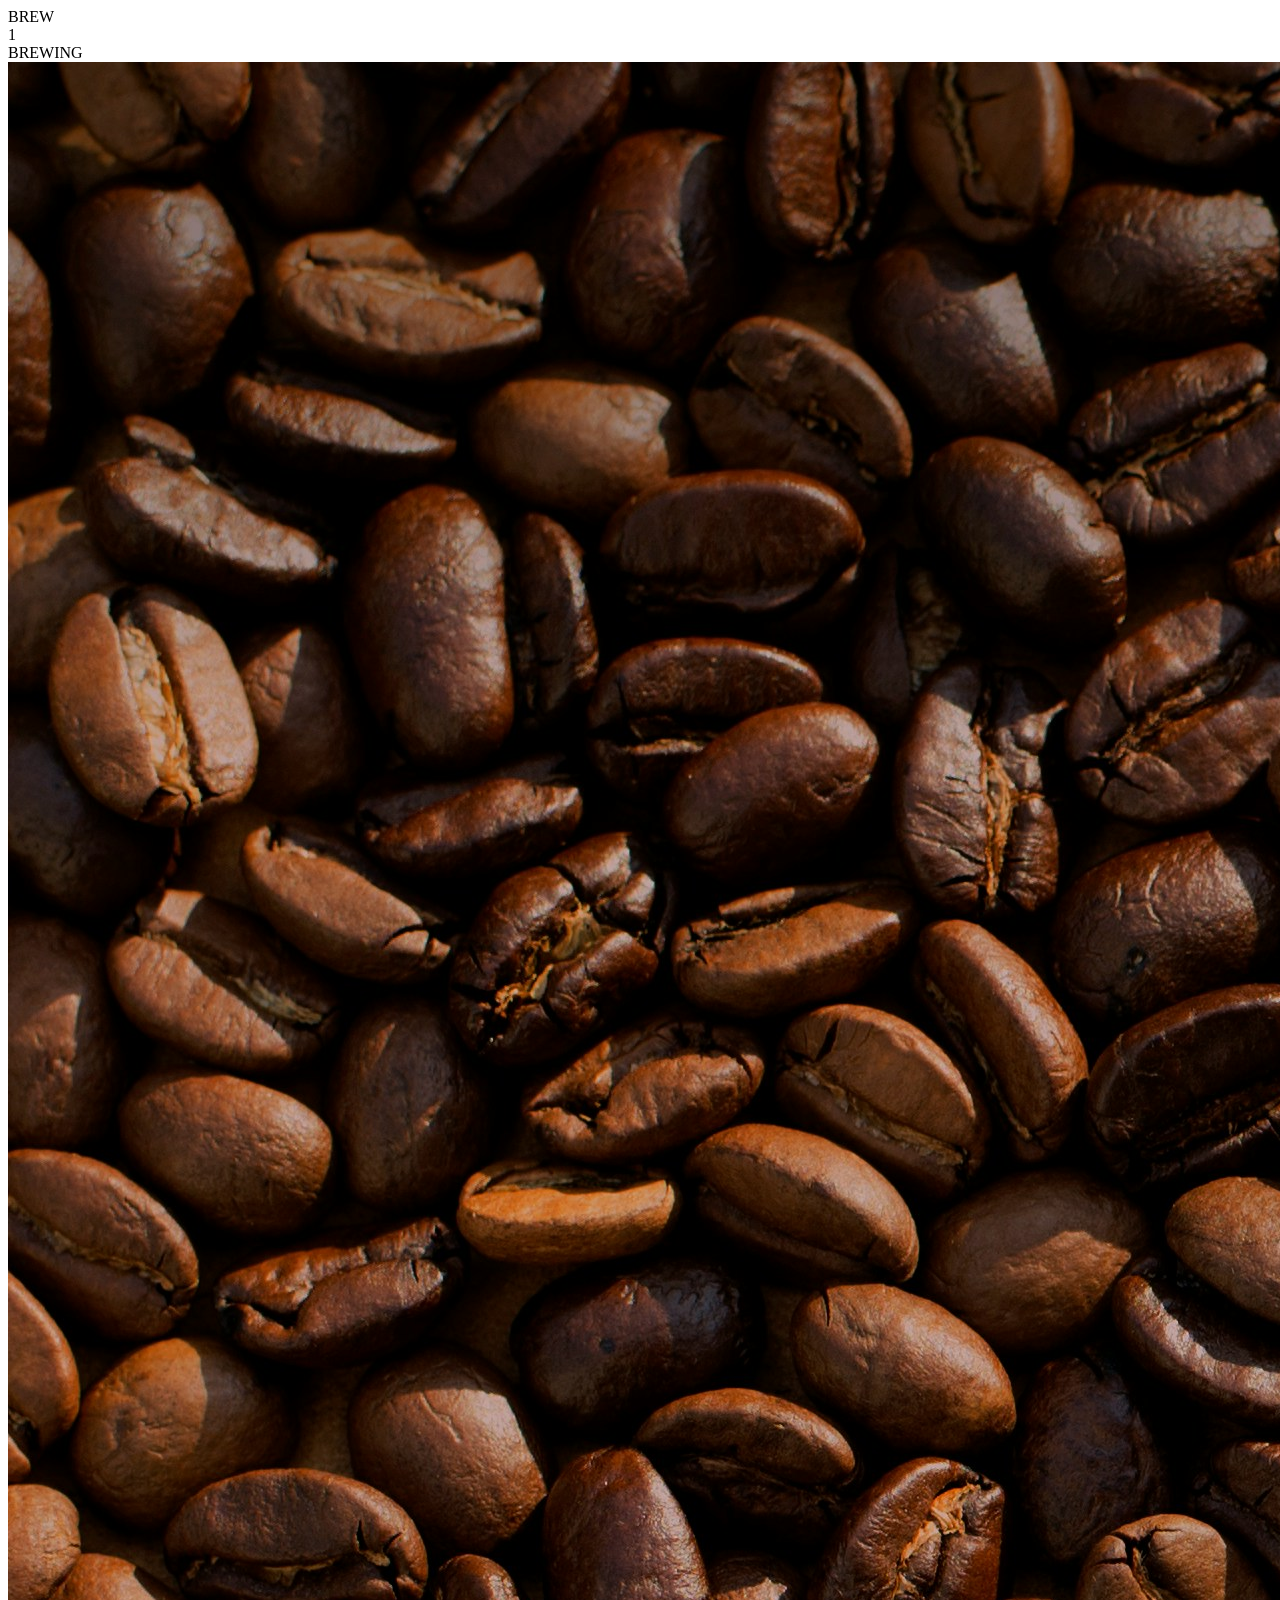
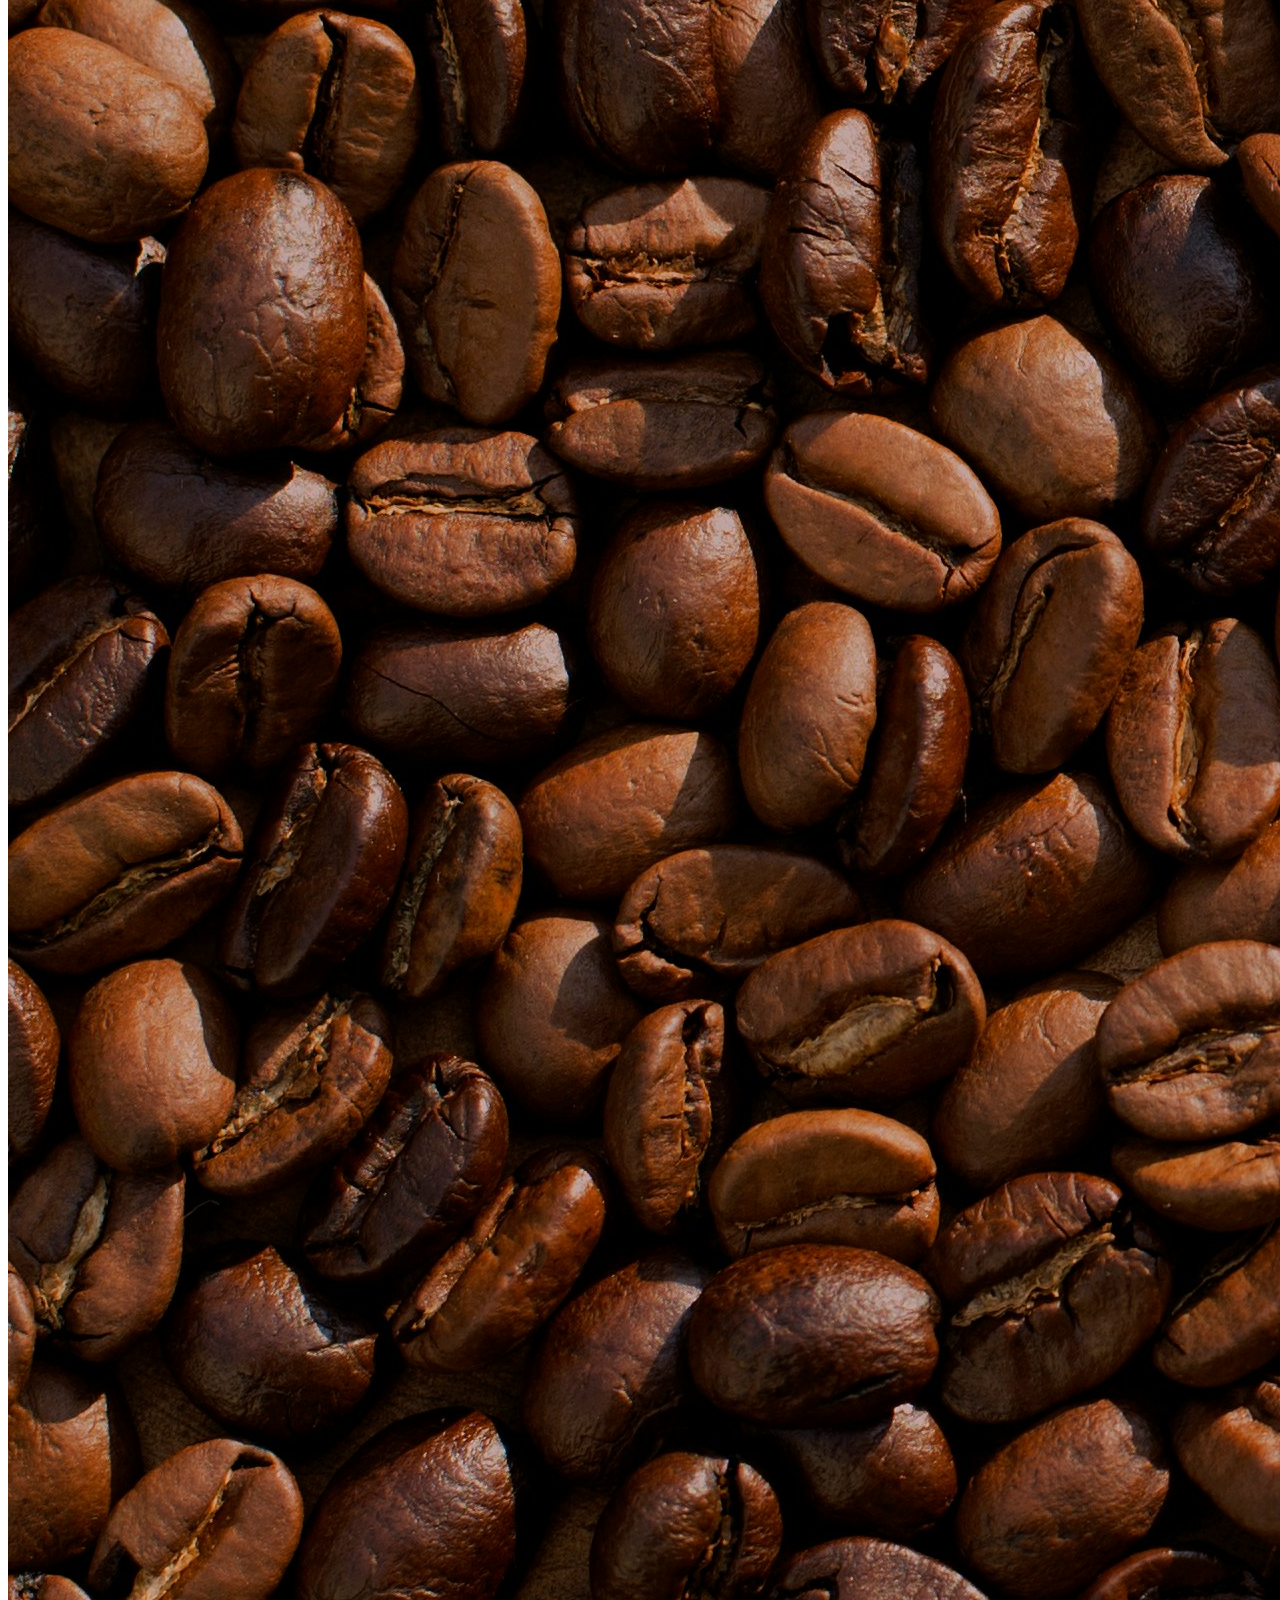
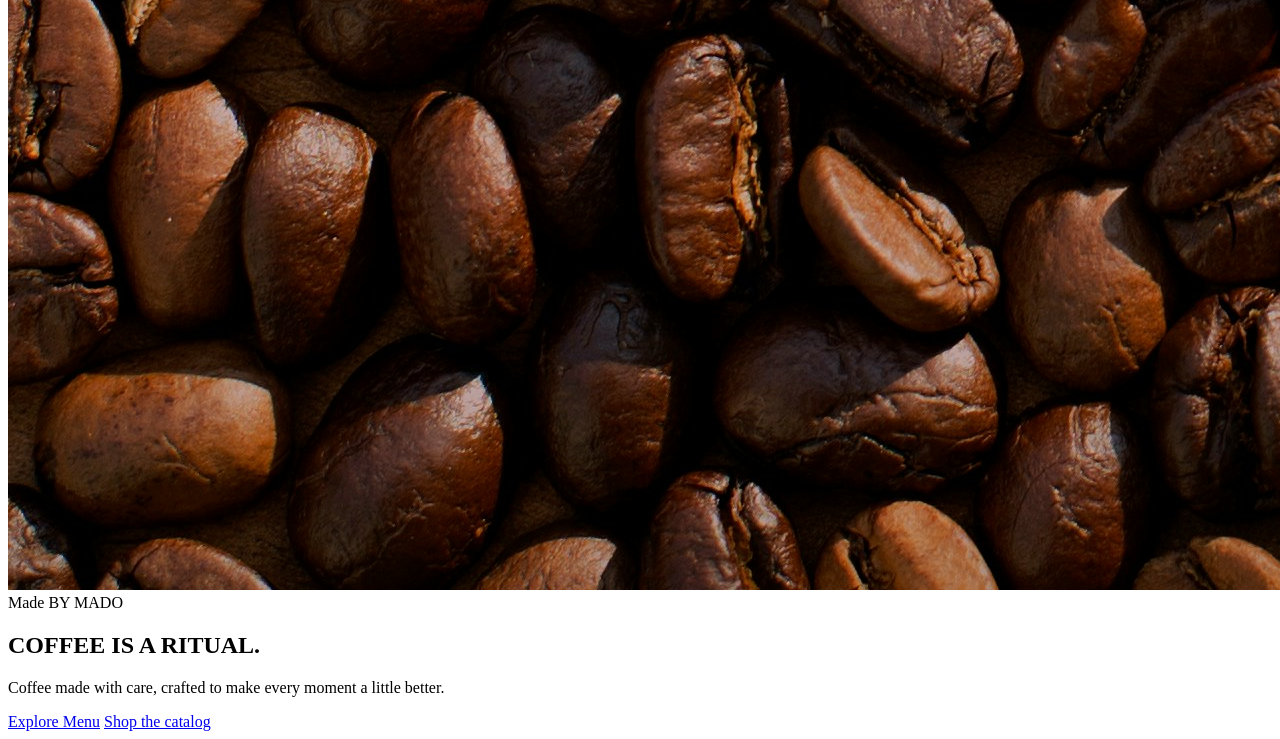
==== index.html @ 1ba8c68d "first leg" ====
<!DOCTYPE html>
<html lang="en">
<head>
    <meta charset="UTF-8">
    <meta name="viewport" content="width=device-width, initial-scale=1.0">
    <title>Brew</title>
    <link rel="preconnect" href="https://fonts.googleapis.com">
    <link rel="preconnect" href="https://fonts.gstatic.com" crossorigin>
    <link href="https://fonts.googleapis.com/css2?family=Montserrat:ital,wght@0,100..900;1,100..900&family=Outfit:wght@100..900&family=Plus+Jakarta+Sans:ital,wght@0,200..800;1,200..800&family=Space+Grotesk:wght@300..700&display=swap" rel="stylesheet">
</head>
<body>
<div class="preloader" id = "preloader" aria-hidden="true">
    <div class = "preloder_sign" >BREW</div>
    <div class="preloder_meta">
        <span id = "preloderstep">1</span>
        <div class="preloader_bar">
            <div class = "preloader_barfill" id = "preloaderfill"></div>
        </div>
        <span>BREWING</span>
    </div>
</div>
<div class="cursor_dot" id ="curosrdot" aria-hidden = "true"></div>
<div class = "curosr_ring" id = "cursorring" aria-hidden = "true">
    <span id = "cursorlabel"></span>
</div>
<div id="site-header"></div>
<main id="main">
<section class = "hero" id = "hero">
    <div class = "heromedia">
    <img src="coffeback.jpg" alt ="coffeback">
    <div class="hero_scrimo"></div>
    </div>
    <span class = "hero_reveal">Made BY MADO</span>
    <div class="contentcontan">
        <h1 class="title">
            <span class="rev_line">
                <span>COFFEE</span>
            </span>
            <span class="rev_line">
                <span>IS A</span>
            </span>
            <span class="rev_lin">
                <span>RITUAL.</span>
    
            </span>
        </h1>
        <p class="subrev_fade">
            Coffee made with care, crafted to make every moment a little better.

        </p>
        <div class="actions">
            <a href="menu.html" class="btn btn-primary">Explore Menu</a><!--don't forget menu icon-->
            <a href="shop.html" class="btn btn-outline">Shop the catalog</a>
            
        </div>
    </div>
</section>
</main>
</body>
</html>
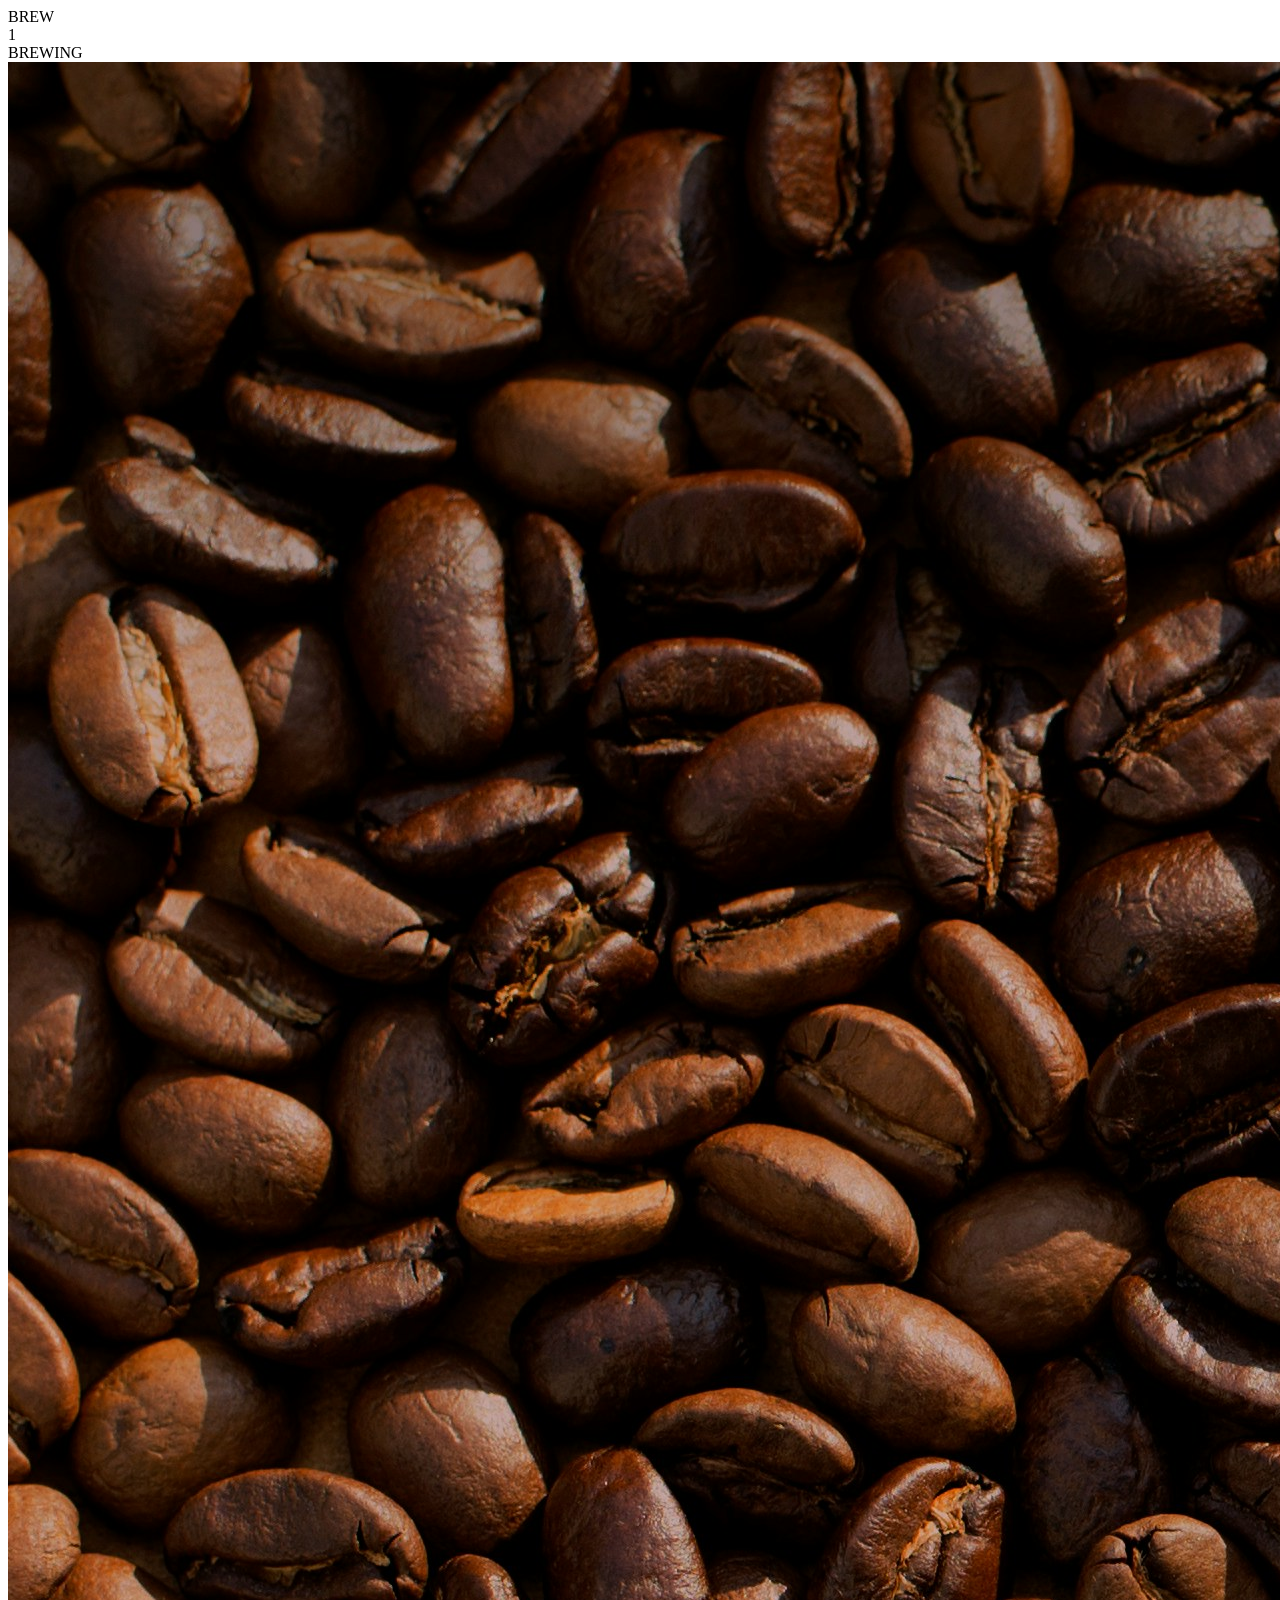
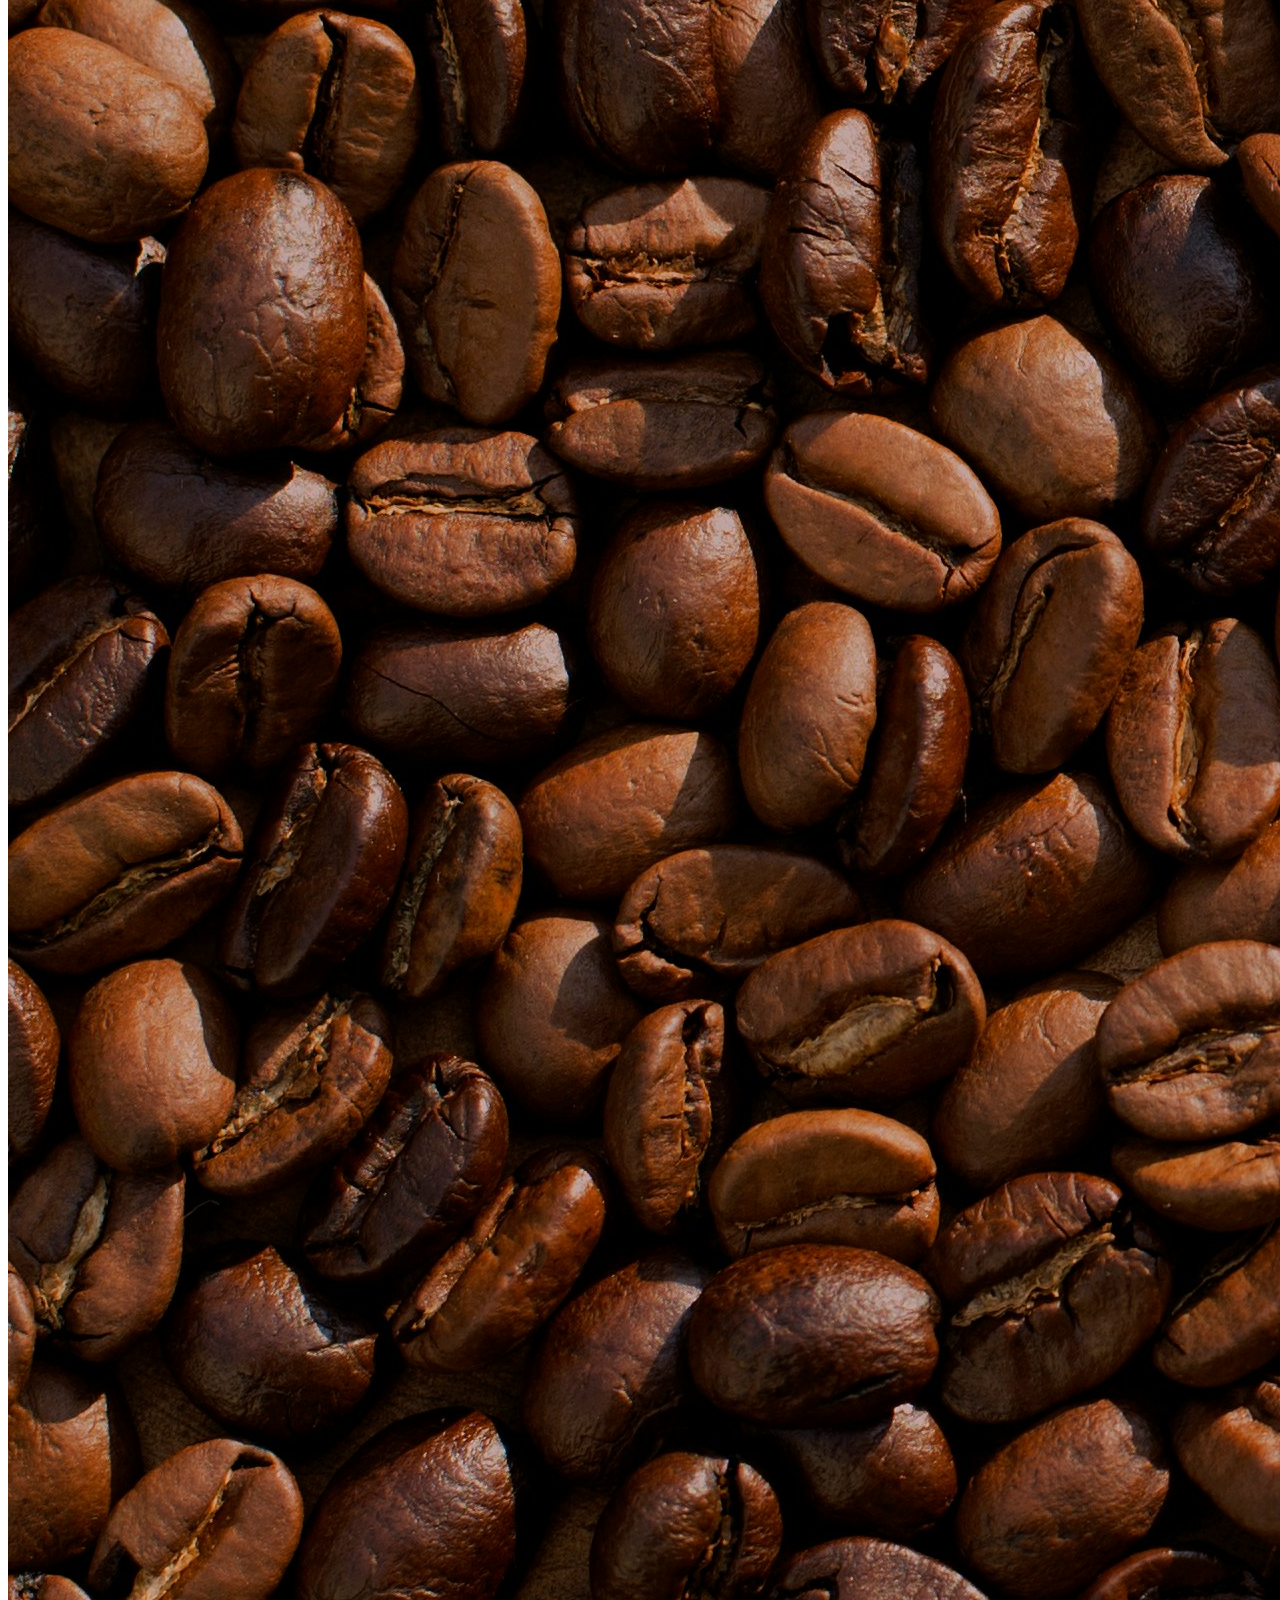
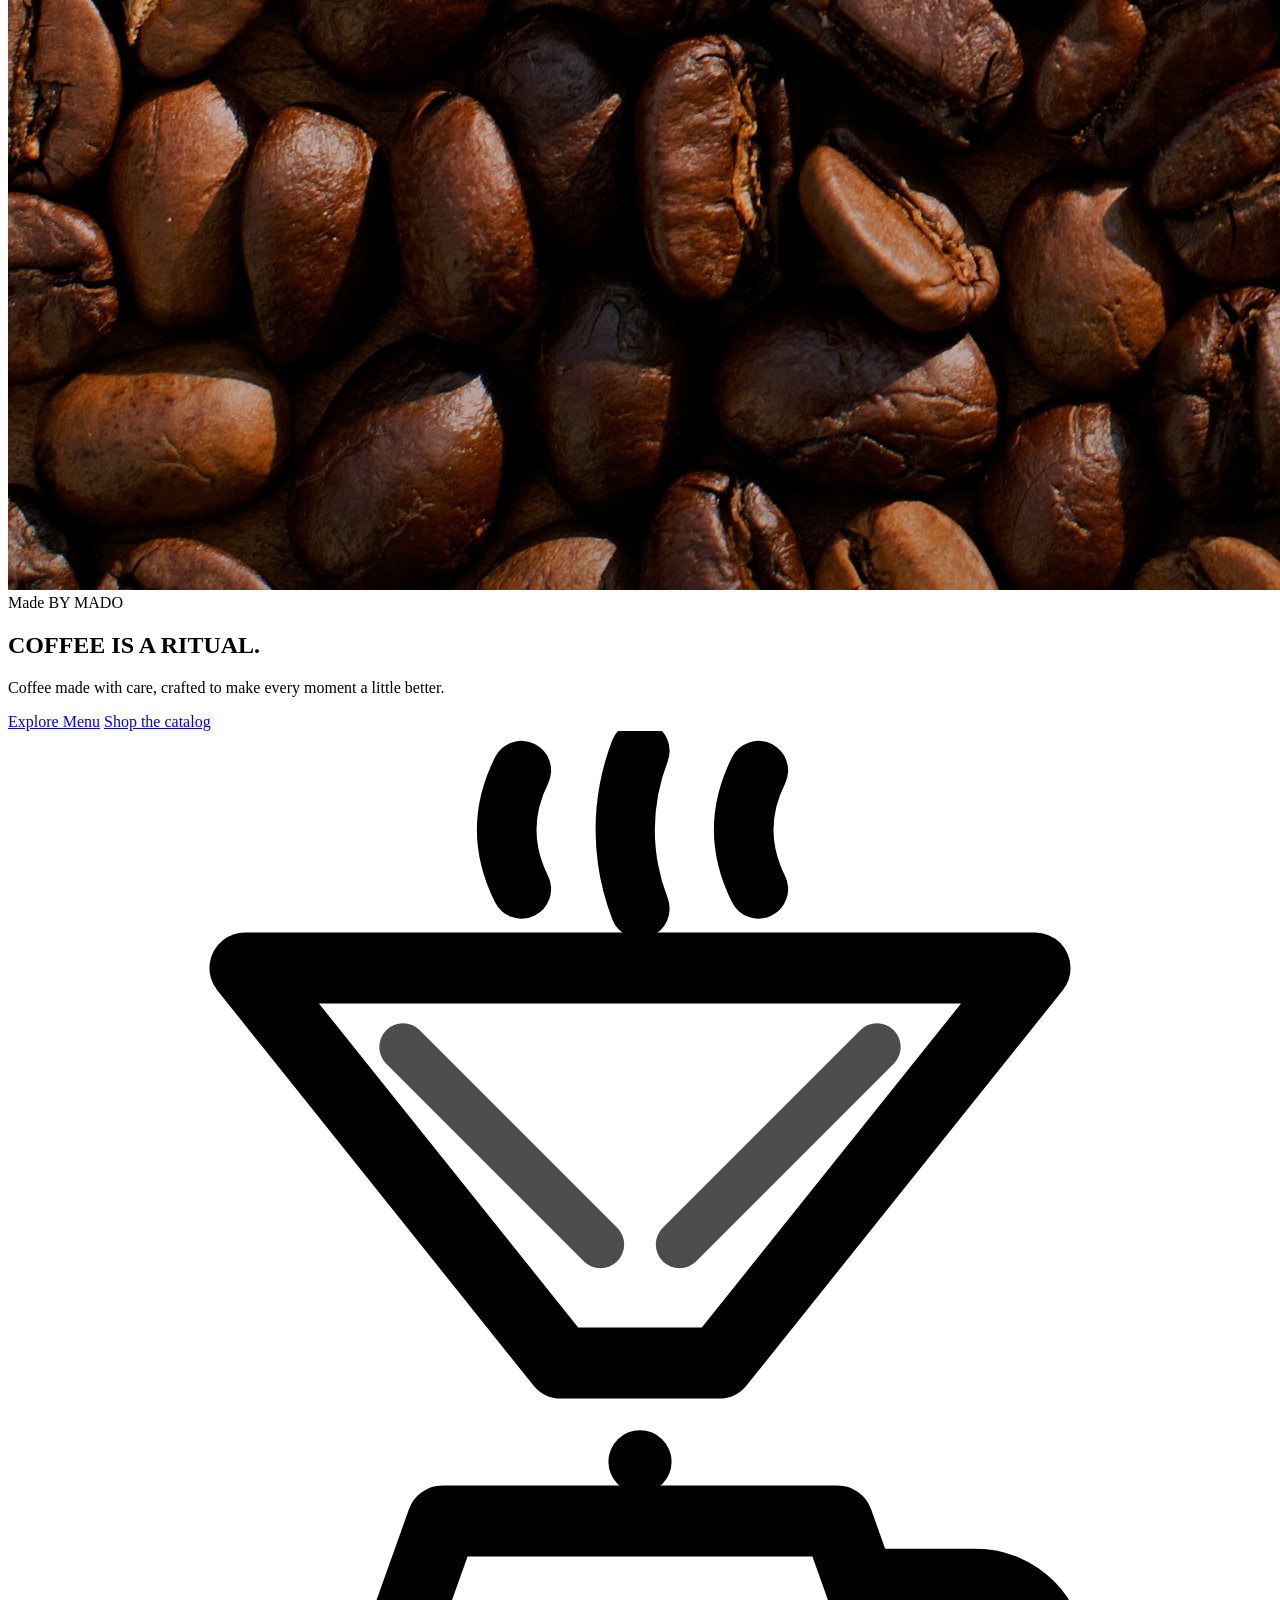
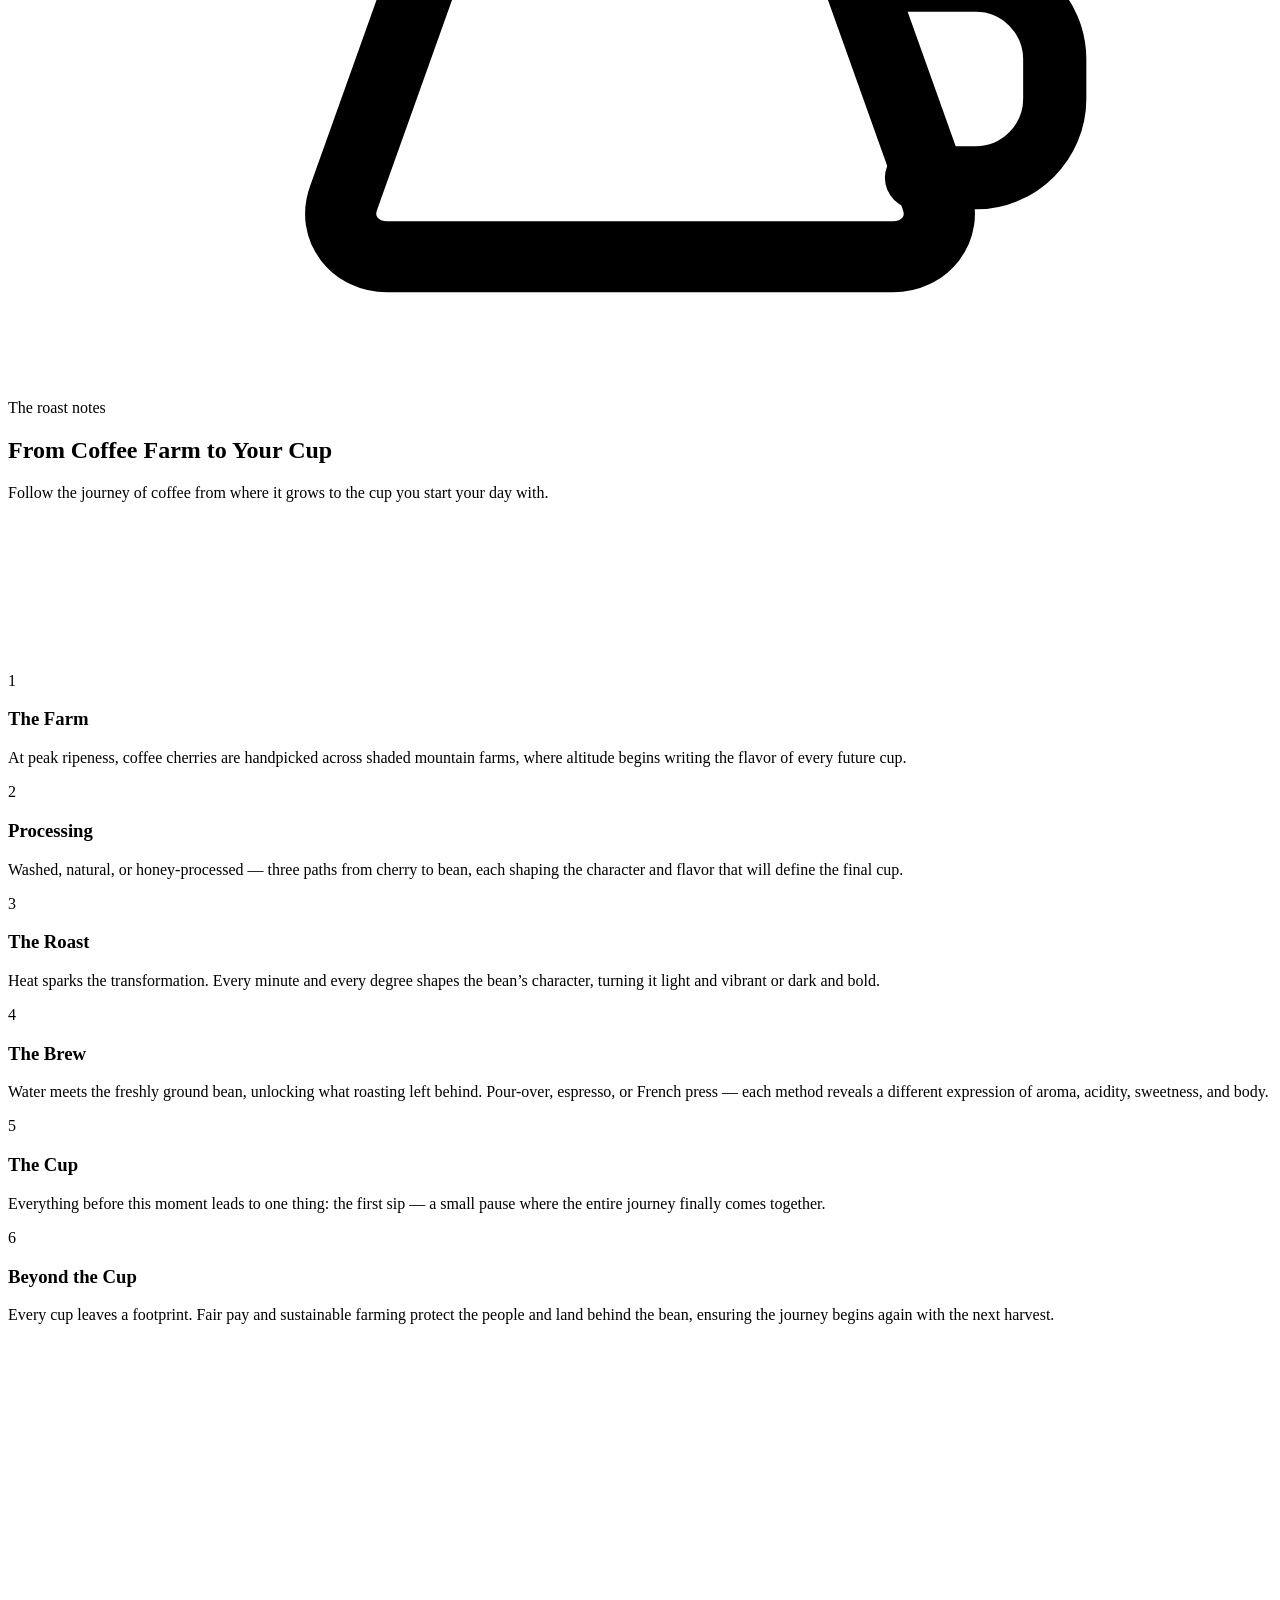
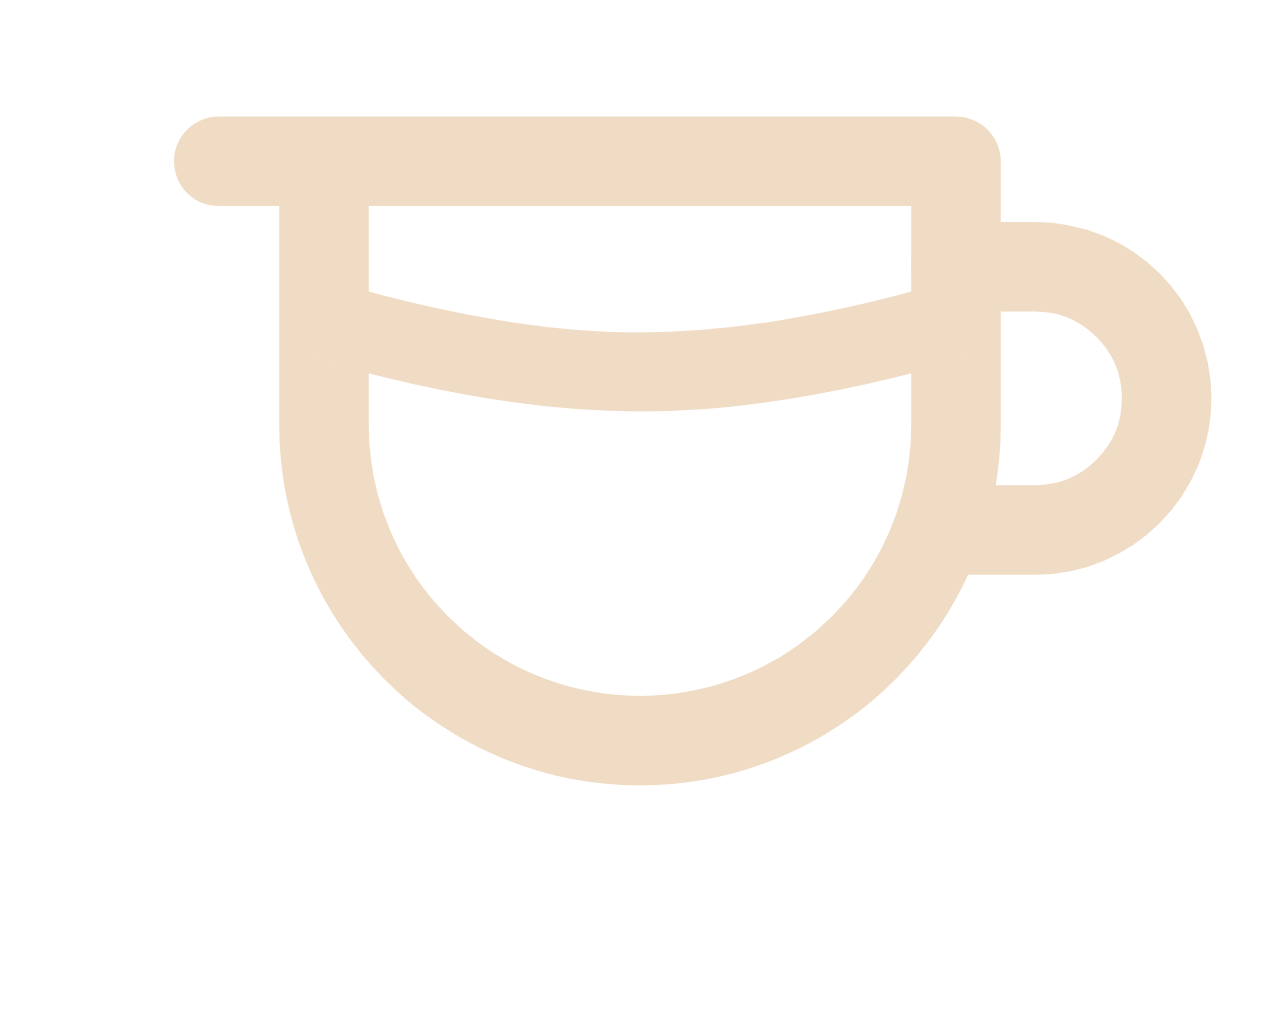
==== commit 4f6771ef: "Refine coffee journey content and styling" ====
--- a/index.html
+++ b/index.html
@@ -10,24 +10,24 @@
 </head>
 <body>
 <div class="preloader" id = "preloader" aria-hidden="true">
-    <div class = "preloder_sign" >BREW</div>
-    <div class="preloder_meta">
-        <span id = "preloderstep">1</span>
+    <div class = "preloader_sign" >BREW</div>
+    <div class="preloader_meta">
+        <span id = "preloaderstep">1</span>
         <div class="preloader_bar">
             <div class = "preloader_barfill" id = "preloaderfill"></div>
         </div>
         <span>BREWING</span>
     </div>
 </div>
-<div class="cursor_dot" id ="curosrdot" aria-hidden = "true"></div>
-<div class = "curosr_ring" id = "cursorring" aria-hidden = "true">
+<div class="cursor_dot" id ="cursordot" aria-hidden = "true"></div>
+<div class = "cursor_ring" id = "cursorring" aria-hidden = "true">
     <span id = "cursorlabel"></span>
 </div>
 <div id="site-header"></div>
 <main id="main">
 <section class = "hero" id = "hero">
     <div class = "heromedia">
-    <img src="coffeback.jpg" alt ="coffeback">
+    <img src="coffeback.jpg" alt ="Freshly brewed coffee surrounded by coffee beans">
     <div class="hero_scrimo"></div>
     </div>
     <span class = "hero_reveal">Made BY MADO</span>
@@ -39,7 +39,7 @@
             <span class="rev_line">
                 <span>IS A</span>
             </span>
-            <span class="rev_lin">
+            <span class="rev_line">
                 <span>RITUAL.</span>
     
             </span>
@@ -54,6 +54,108 @@
             
         </div>
     </div>
+<div class="progress-rail" id="progressrail" aria-hidden="true"></div>
+<div class="brand">
+<span class="mark">
+<svg class="v60-mark" viewBox="0 0 32 32" fill="none" xmlns="http://www.w3.org/2000/svg" aria-hidden="true">
+  <g class="steam-group" stroke="currentColor" stroke-width="1.5" stroke-linecap="round">
+    <path d="M13 4C12.5 3 12.5 2 13 1" class="steam-line line-1" />
+    <path d="M16 4.5C15.5 3.2 15.5 1.8 16 0.5" class="steam-line line-2" />
+    <path d="M19 4C18.5 3 18.5 2 19 1" class="steam-line line-3" />
+  </g>
+
+  <path class="v60-cone" d="M6 6H26L18 16H14L6 6Z" stroke="currentColor" stroke-width="1.8" stroke-linejoin="round"/>
+  <path d="M10 8L15 13" stroke="currentColor" stroke-width="1.2" stroke-linecap="round" opacity="0.7"/>
+  <path d="M22 8L17 13" stroke="currentColor" stroke-width="1.2" stroke-linecap="round" opacity="0.7"/>
+  <circle cx="16" cy="18.5" r="0.8" fill="currentColor" class="drip" />
+  <path class="v60-server" d="M11 20H21L23.5 27C23.8 27.8 23.2 28.5 22.4 28.5H9.6C8.8 28.5 8.2 27.8 8.5 27L11 20Z" stroke="currentColor" stroke-width="1.8" stroke-linejoin="round"/>
+  <path class="v60-handle" d="M22 21.5H24.5C25.6 21.5 26.5 22.4 26.5 23.5V24.5C26.5 25.6 25.6 26.5 24.5 26.5H23" stroke="currentColor" stroke-width="1.6" stroke-linecap="round"/>
+</svg>
+    
+</span>
+<span>The roast notes</span>
+</div>
+<div class="headline">
+    <h2>From Coffee Farm to Your Cup</h2>
+    <p>Follow the journey of coffee from where it grows to the cup you start your day with. </p>
+
+</div>
+<div class="notes" id="notes">
+    <svg class="connectors" id="connectors" aria-hidden="true"></svg>
+<div class="row left">
+    <div class="note step1">
+        <div class="pin"></div>
+        <div class="accent">
+            <span class="num">1</span>
+            <h3>The Farm</h3>
+            <p>At peak ripeness, coffee cherries are handpicked across shaded mountain farms, where altitude begins writing the flavor of every future cup.</p>
+            
+            </div>
+        </div>
+    </div>
+
+<div class="row right">
+    <div class="note step2">
+        <div class="pin"></div>
+        <div class="accent">
+            <span class="num">2</span>
+            <h3>Processing</h3>
+            <p>Washed, natural, or honey-processed — three paths from cherry to bean, each shaping the character and flavor that will define the final cup.</p>
+        </div>
+    </div>
+</div>
+<div class="row left">
+    <div class="note step3">
+        <div class="pin"></div>
+        <div class="accent">
+            <span class="num">3</span>
+            <h3>The Roast</h3>
+            <p>Heat sparks the transformation. Every minute and every degree shapes the bean’s character, turning it light and vibrant or dark and bold.</p>
+            
+            </div>
+        </div>
+    </div>
+
+<div class="row right">
+    <div class="note step4">
+        <div class="pin"></div>
+        <div class="accent">
+            <span class="num">4</span>
+            <h3>The Brew</h3>
+            <p>Water meets the freshly ground bean, unlocking what roasting left behind. Pour-over, espresso, or French press — each method reveals a different expression of aroma, acidity, sweetness, and body.</p>
+        </div>
+    </div>
+</div>
+  <div class="row left">
+    <div class="note step5">
+      <div class="pin"></div>
+      <div class="accent">
+        <span class="num">5</span>
+        <h3>The Cup</h3>
+        <p>Everything before this moment leads to one thing: the first sip — a small pause where the entire journey finally comes together. </p>
+      </div>
+    </div>
+  </div>
+  <div class="row right">
+    <div class="note step6">
+      <div class="pin"></div>
+      <div class="accent">
+        <span class="num">6</span>
+        <h3>Beyond the Cup</h3>
+        <p>Every cup leaves a footprint. Fair pay and sustainable farming protect the people and land behind the bean, ensuring the journey begins again with the next harvest.</p>
+      </div>
+    </div>
+  </div>
+  <div class="closer-icon" id="closer">
+            <svg viewBox="0 0 24 24" fill="none" aria-hidden="true">
+    <path d="M4 8H18V13C18 16.3137 15.3137 19 12 19C8.68629 19 6 16.3137 6 13V8" stroke="#f0dcc4" stroke-width="1.7" stroke-linecap="round" stroke-linejoin="round"/>
+    <path d="M18 10H19.5C20.8807 10 22 11.1193 22 12.5C22 13.8807 20.8807 15 19.5 15H18" stroke="#f0dcc4" stroke-width="1.7" stroke-linecap="round"/>
+    <path d="M6 11C6 11 9 12 12 12C15 12 18 11 18 11" stroke="#f0dcc4" stroke-width="1.5" stroke-linecap="round"/>
+    </svg>
+    
+  </div>
+</div>
+
 </section>
 </main>
 </body>
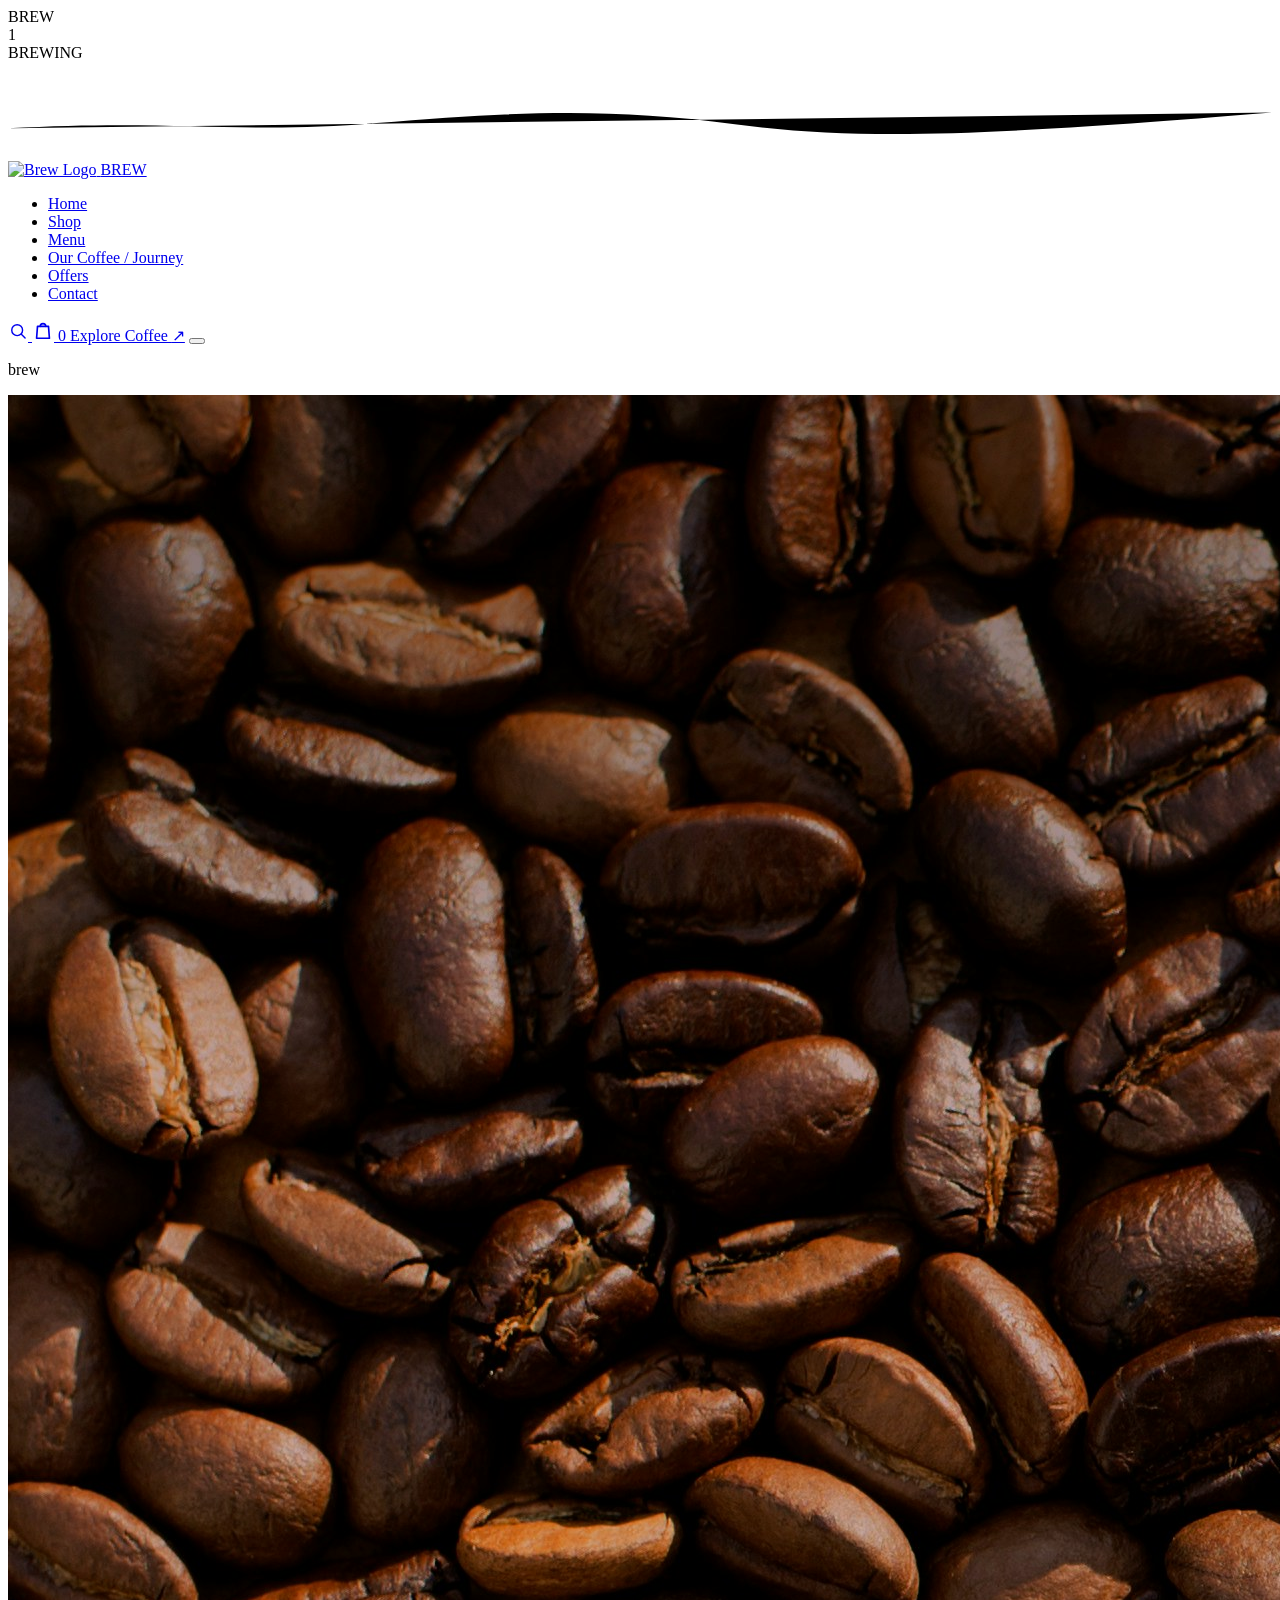
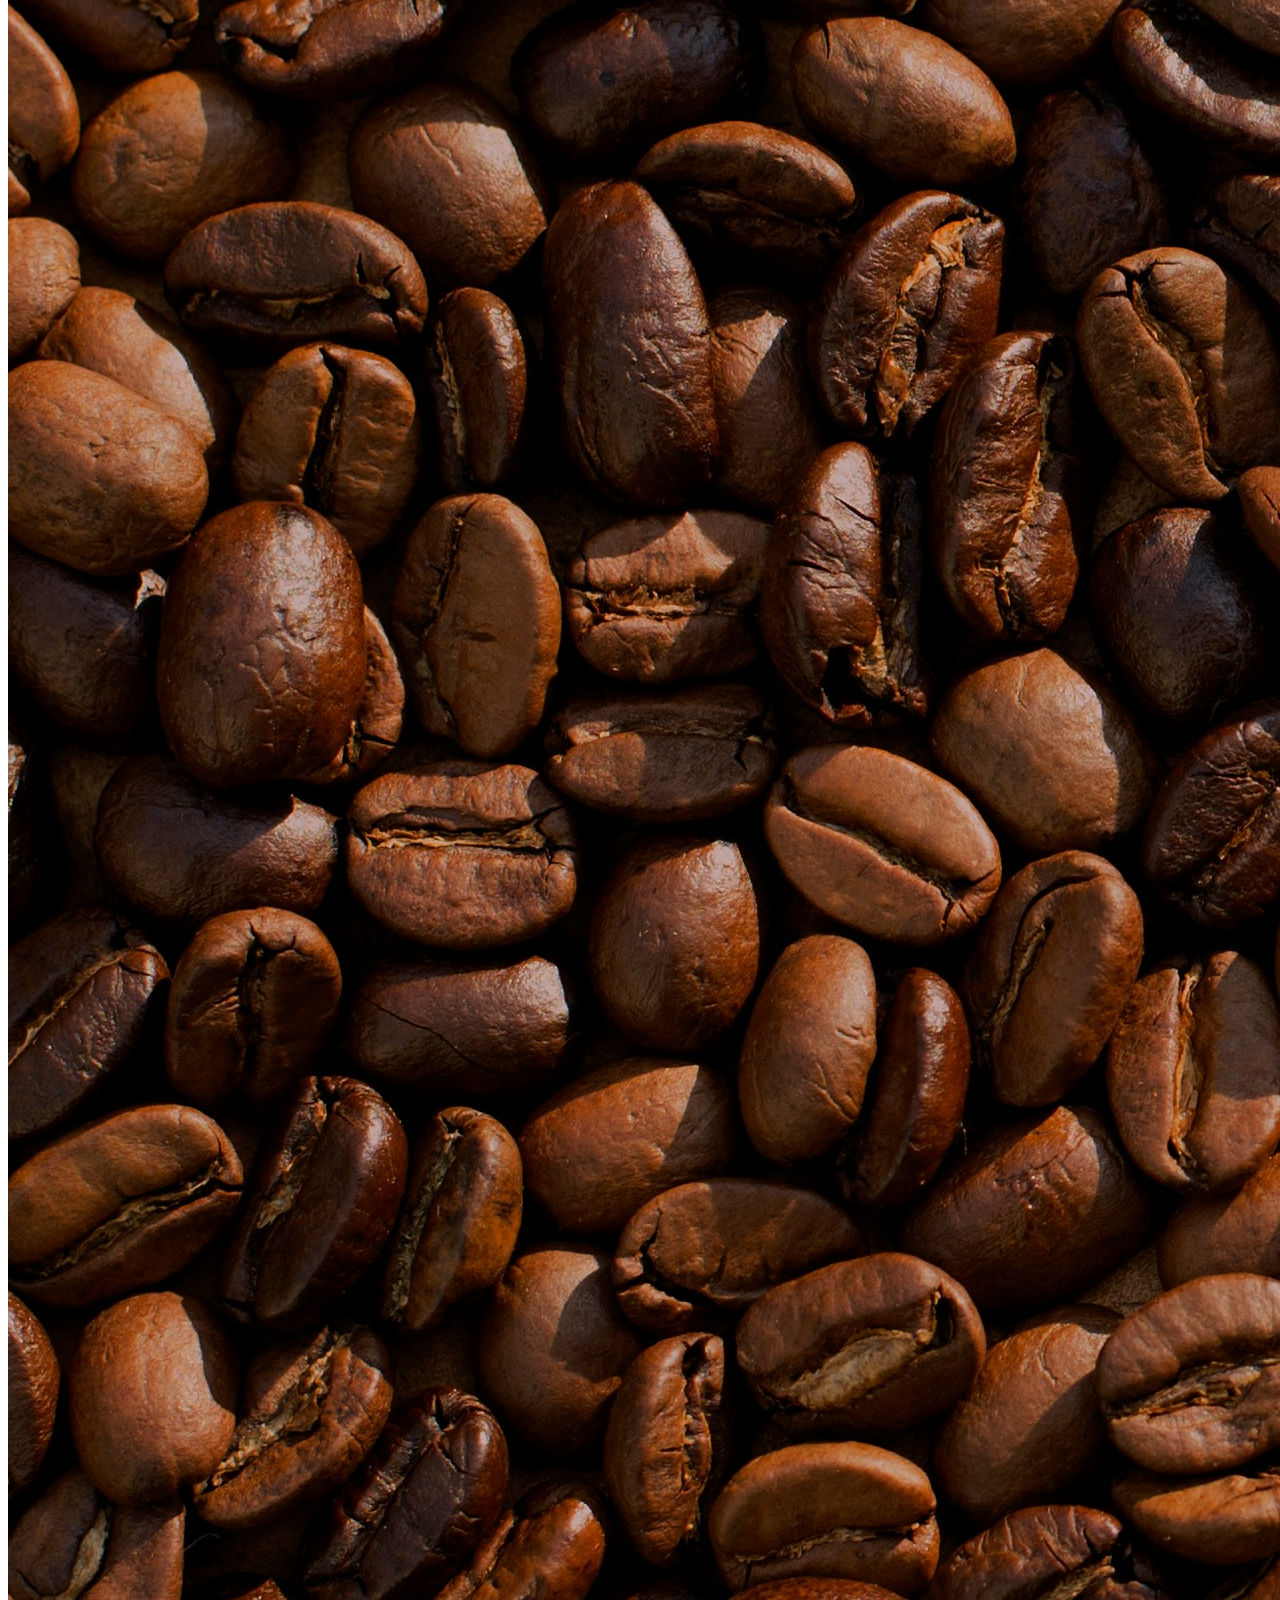
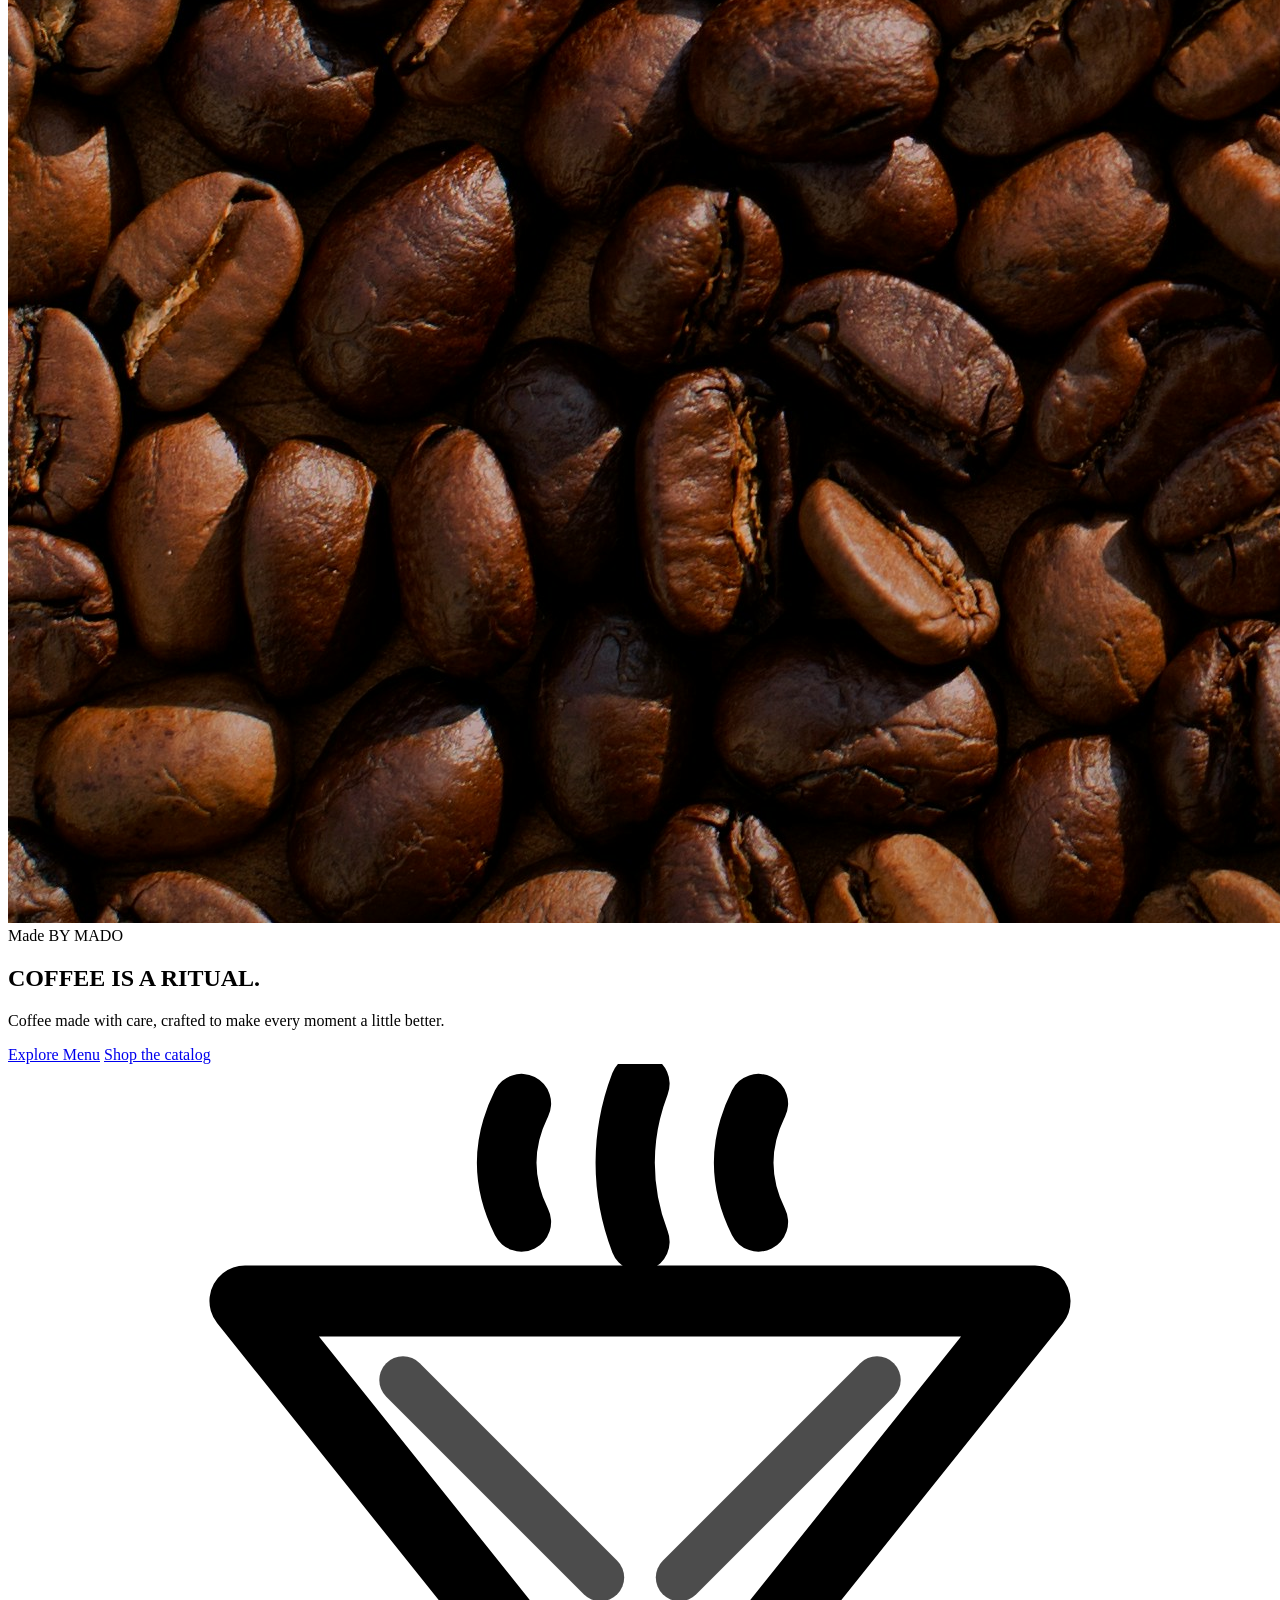
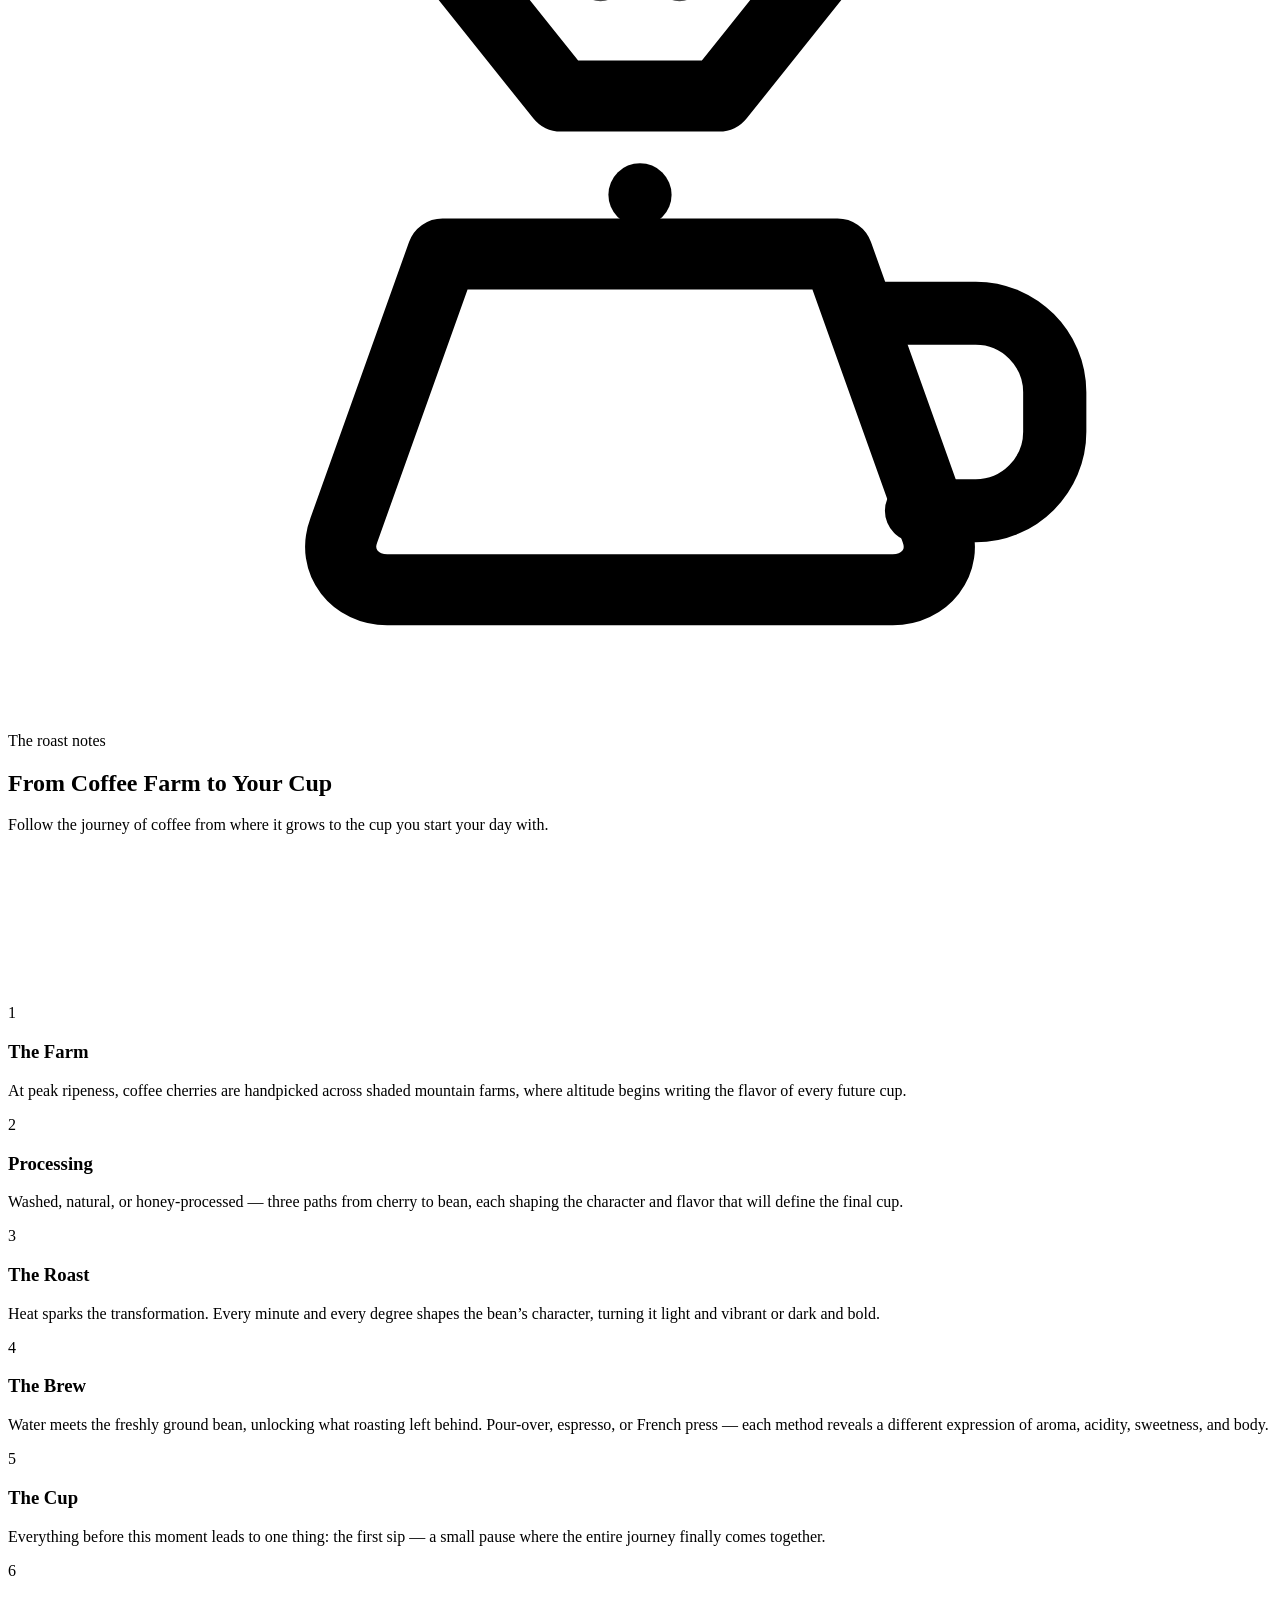
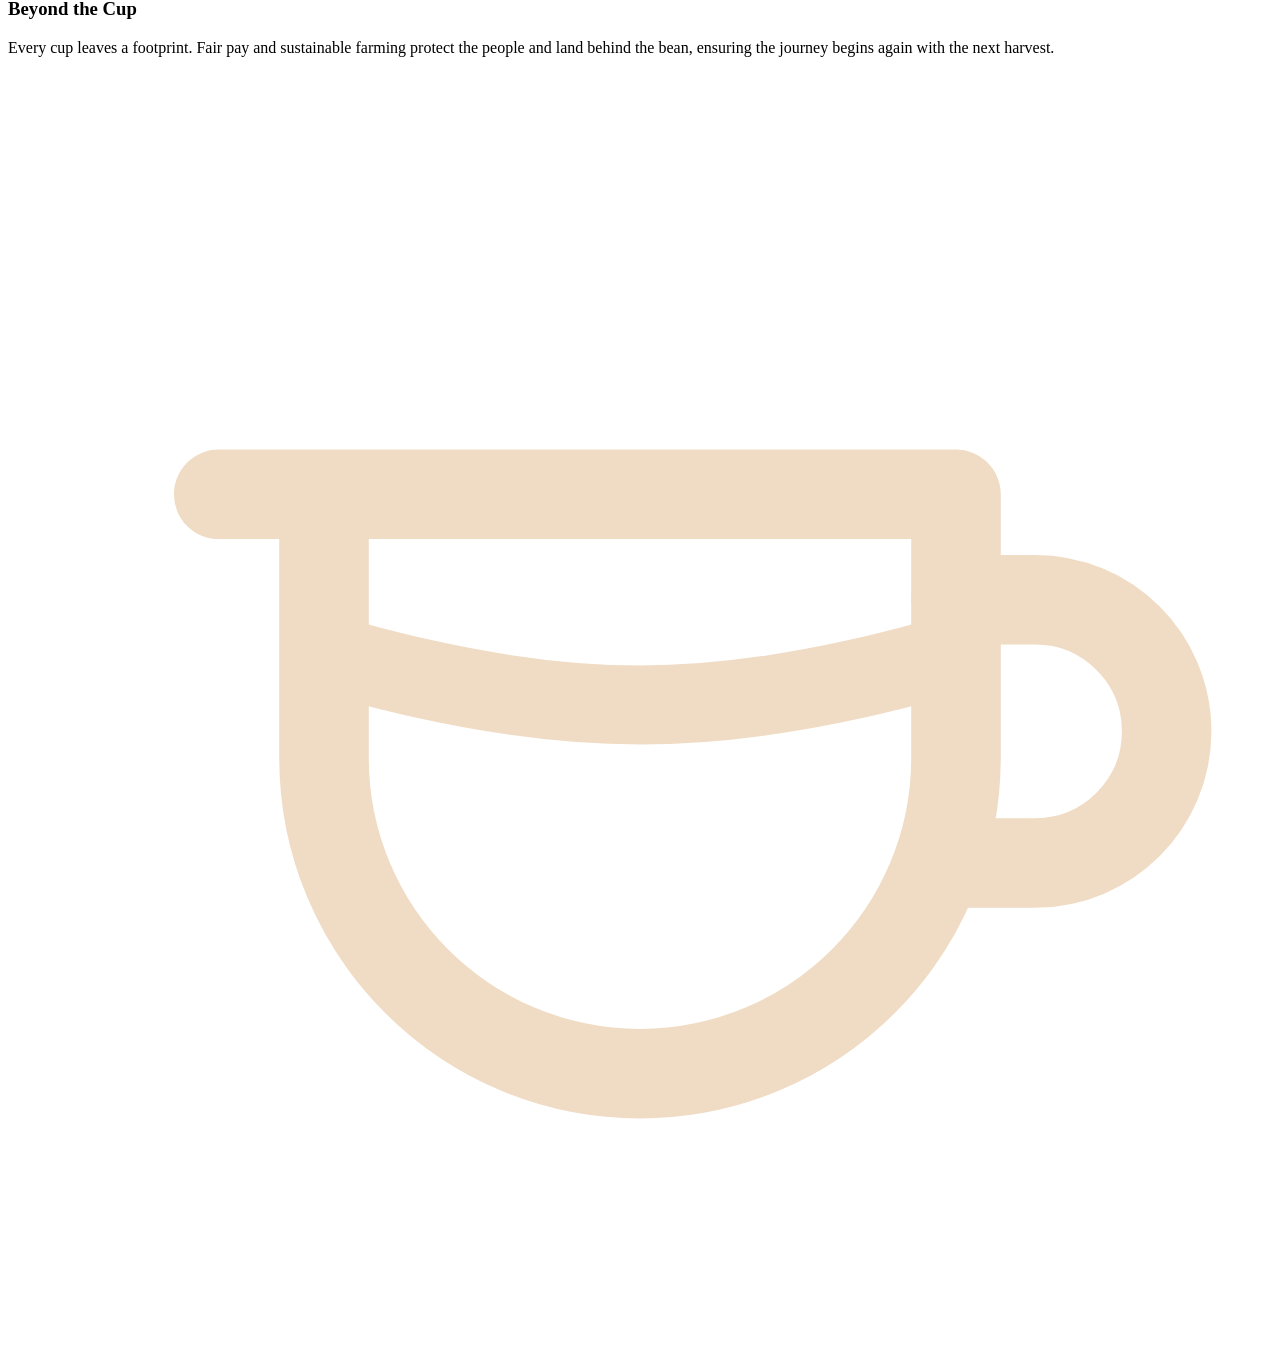
==== commit 90df5ff7: "adding header & nav bar" ====
--- a/index.html
+++ b/index.html
@@ -7,6 +7,7 @@
     <link rel="preconnect" href="https://fonts.googleapis.com">
     <link rel="preconnect" href="https://fonts.gstatic.com" crossorigin>
     <link href="https://fonts.googleapis.com/css2?family=Montserrat:ital,wght@0,100..900;1,100..900&family=Outfit:wght@100..900&family=Plus+Jakarta+Sans:ital,wght@0,200..800;1,200..800&family=Space+Grotesk:wght@300..700&display=swap" rel="stylesheet">
+    <link rel="stylesheet" href="index.css">
 </head>
 <body>
 <div class="preloader" id = "preloader" aria-hidden="true">
@@ -23,7 +24,52 @@
 <div class = "cursor_ring" id = "cursorring" aria-hidden = "true">
     <span id = "cursorlabel"></span>
 </div>
-<div id="site-header"></div>
+<header class="header" id="header">
+    <div class="header_liquid" aria-hidden="true">
+        <svg class="liquid_svg" viewBox="0 0 1200 90" preserveAspectRatio="none">
+            <path class="liquid_path" d="M0 63 C160 54 220 69 350 58 S570 43 690 59 S930 70 1200 48" />
+        </svg>
+        <span class="liquid_drop"></span>
+        <span class="steam steam_one"></span>
+        <span class="steam steam_two"></span>
+    </div>
+    <div class="header_container">
+        <a href="index.html" class="header_logo">
+            <img src="coffee-beans.png" alt="Brew Logo">
+            <span class="logo_text">BREW</span>
+        </a>
+        <nav class="header_nav" id="headernav" aria-label="Primary navigation">
+            <ul class="nav_list">
+                <li class="nav_item"><a href="index.html" class="nav_link active" aria-current="page">Home</a></li>
+                <li class="nav_item"><a href="shop.html" class="nav_link" data-ritual="bean">Shop</a></li>
+                <li class="nav_item"><a href="shop.html" class="nav_link" data-ritual="bean">Menu</a></li>
+                <li class="nav_item"><a href="shop.html" class="nav_link" data-ritual="bean">Our Coffee / Journey</a></li>
+                <li class="nav_item"><a href="shop.html" class="nav_link" data-ritual="bean">Offers</a></li>
+                <li class="nav_item"><a href="shop.html" class="nav_link" data-ritual="bean">Contact</a></li>
+            </ul>
+        </nav>
+        <div class="header_actions">
+            <a class="icon_btn search_btn" href="search.html" aria-label="Search">
+                <svg width="20" height="20" viewBox="0 0 24 24" fill="none" stroke="currentColor" stroke-width="1.7" stroke-linecap="round" aria-hidden="true">
+                <circle cx="11" cy="11" r="6.5"></circle>
+                <path d="m16 16 4.5 4.5"></path>
+                </svg>
+             </a>
+             <a href="shop.html" class="cart_btn" aria-label="Cart">
+                <svg width="22" height="22" viewBox="0 0 24 24" fill="none" stroke="currentColor" stroke-width="1.8" stroke-linecap="round" stroke-linejoin="round" aria-hidden="true">
+                    <path d="M6 8h12l1 13H5L6 8Z"></path>
+                    <path d="M9 8a3 3 0 0 1 6 0"></path>
+                 </svg>
+                 <span class="cart_count">0</span>
+             </a>
+             <a href="menu.html" class="header_cta">Explore Coffee <span aria-hidden="true">↗</span></a>
+             <button class="nav_toggle" id="navtoggle" type="button" aria-label="Open navigation" aria-controls="headernav" aria-expanded="false">
+                <span class="bar"></span><span class="bar"></span>
+             </button>
+        </div>
+    </div>
+    <p class="mobile _ritual" aria-hidden="true">brew</p>
+</header>
 <main id="main">
 <section class = "hero" id = "hero">
     <div class = "heromedia">
